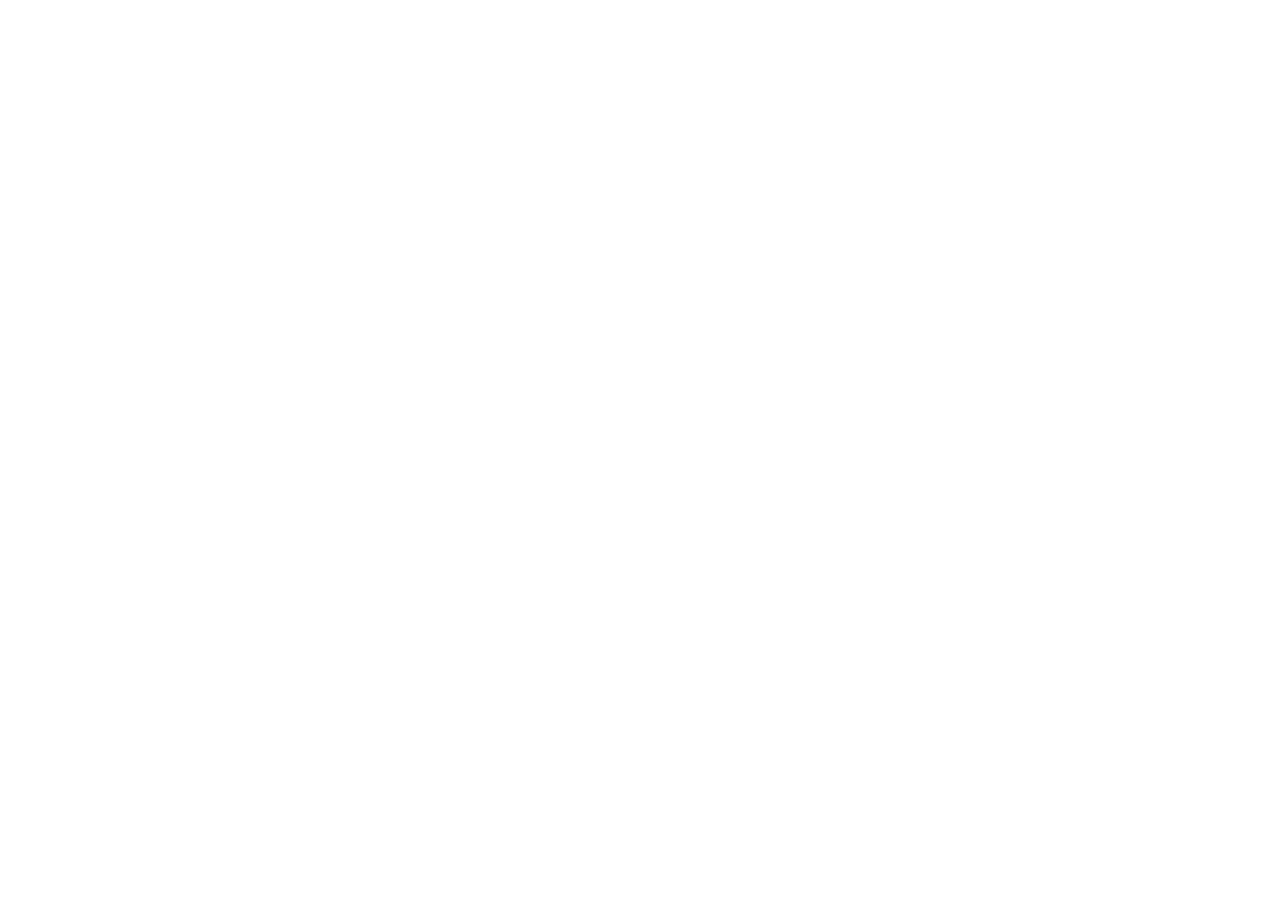
==== index.html @ cdfc6a80 "first commit" ====
<!DOCTYPE html>
<html lang="en">
<head>
    <meta charset="UTF-8">
    <meta name="viewport" content="width=device-width, initial-scale=1.0">
    <title>Document</title>
</head>
<body>
    
</body>
</html>
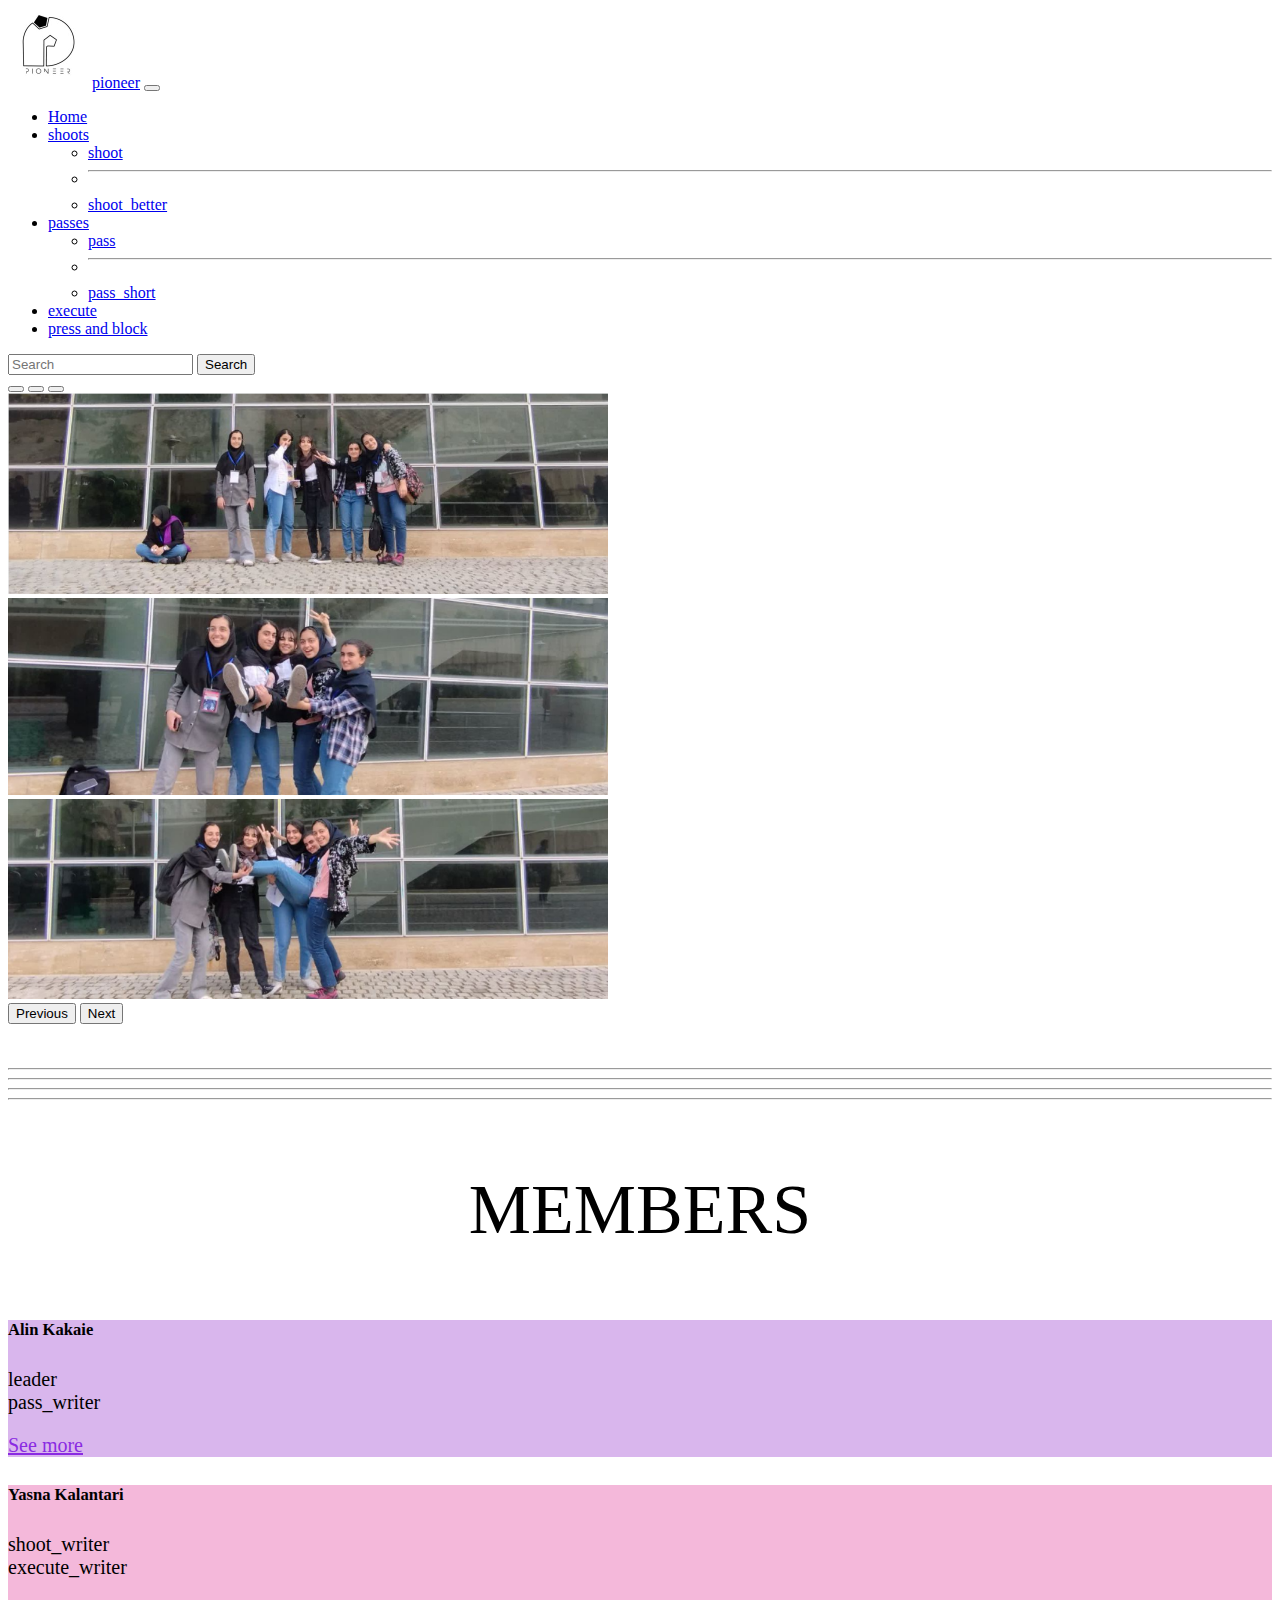
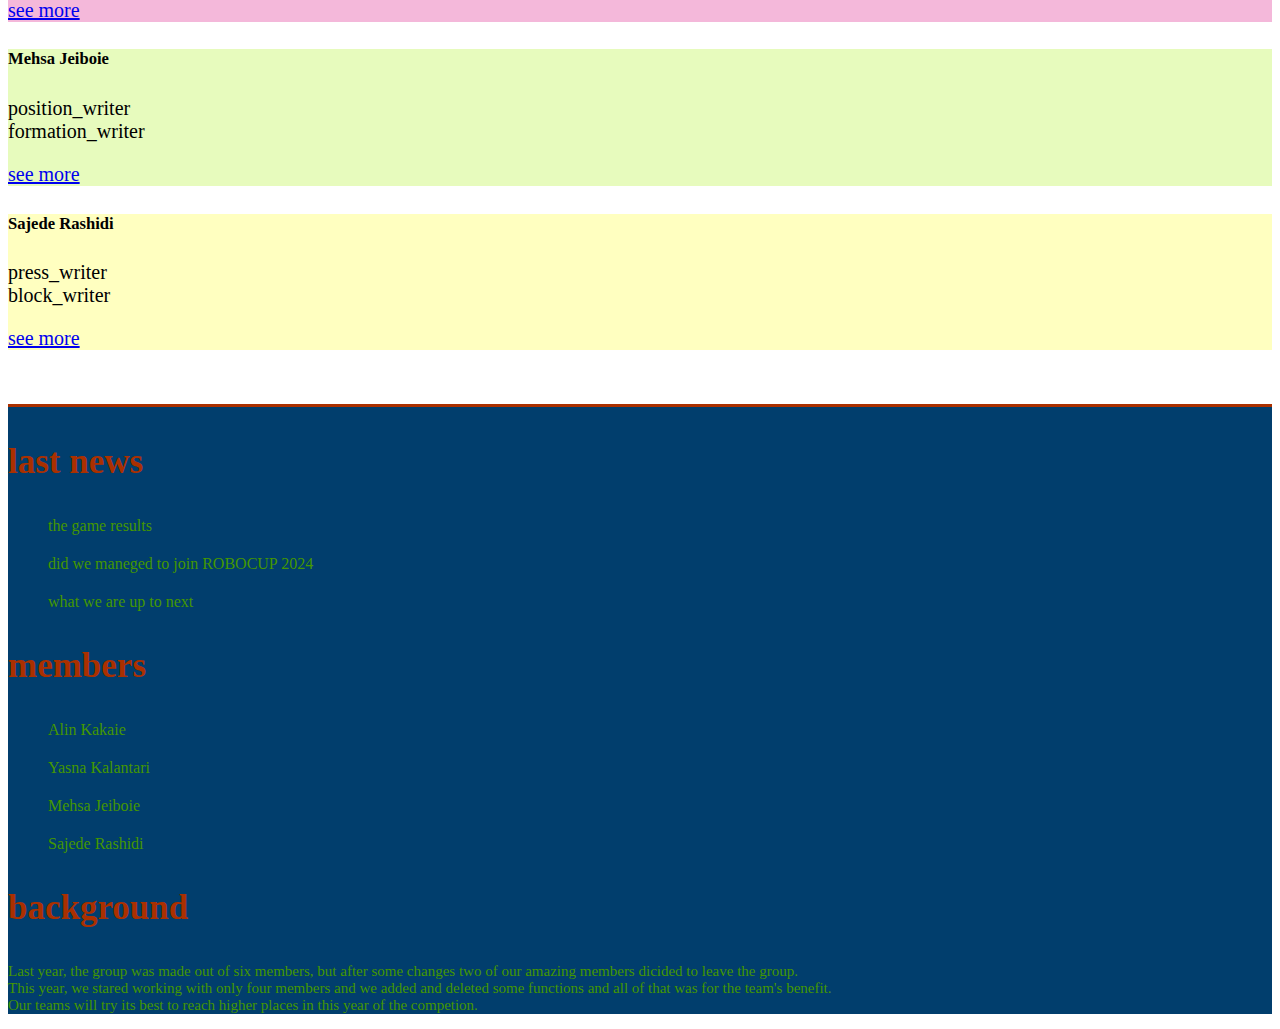
==== commit 603296f9: "grammer corect and color corect" ====
--- a/index.html
+++ b/index.html
@@ -1,11 +1,213 @@
-<!DOCTYPE html>
-<html lang="en">
-<head>
-    <meta charset="UTF-8">
-    <meta name="viewport" content="width=device-width, initial-scale=1.0">
-    <title>Document</title>
-</head>
-<body>
-    
-</body>
+<!DOCTYPE html>
+<html lang="en">
+
+<head>
+  <meta charset="UTF-8">
+  <meta name="viewport" content="width=device-width, initial-scale=1.0">
+  <link rel="stylesheet" href="style.css">
+  <link rel="stylesheet" href="css/all.css">
+  <title> pioneer</title>
+  <link href="https://cdn.jsdelivr.net/npm/bootstrap@5.0.2/dist/css/bootstrap.min.css" rel="stylesheet"
+    integrity="sha384-EVSTQN3/azprG1Anm3QDgpJLIm9Nao0Yz1ztcQTwFspd3yD65VohhpuuCOmLASjC" crossorigin="anonymous">
+  <link rel="stylesheet" href="https://cdn.jsdelivr.net/npm/bootstrap-icons@1.11.3/font/bootstrap-icons.min.css">
+</head>
+
+<body>
+  <script src="https://cdn.jsdelivr.net/npm/bootstrap@5.0.2/dist/js/bootstrap.bundle.min.js"
+    integrity="sha384-MrcW6ZMFYlzcLA8Nl+NtUVF0sA7MsXsP1UyJoMp4YLEuNSfAP+JcXn/tWtIaxVXM"
+    crossorigin="anonymous"></script>
+
+  <nav class="navbar navbar-expand-lg navbar-light bg-light">
+    <div class="container-fluid">
+      <a href="#" class="navbar-brand"><img src="pioneer.jpg" alt="logo" class="logo_type"></a>
+      <a class="navbar-brand h4" href="#">pioneer</a>
+      <button class="navbar-toggler" type="button" data-bs-toggle="collapse" data-bs-target="#pioneer"
+        aria-controls="navbarSupportedContent" aria-expanded="false" aria-label="Toggle navigation">
+        <span class="navbar-toggler-icon"></span>
+      </button>
+      <div class="collapse navbar-collapse" id="pioneer">
+        <ul class="navbar-nav me-auto mb-2 mb-lg-0">
+          <li class="nav-item">
+            <a class="nav-link active" aria-current="page" href="index.html">Home</a>
+          </li>
+          <li class="nav-item dropdown">
+            <a class="nav-link dropdown-toggle" href="#" id="navbarDropdown" role="button" data-bs-toggle="dropdown"
+              aria-expanded="false">
+              shoots
+            </a>
+            <ul class="dropdown-menu" aria-labelledby="navbarDropdown">
+              <li><a class="dropdown-item" href="shoot.html">shoot</a></li>
+              <li>
+                <hr class="dropdown-divider">
+              </li>
+              <li><a class="dropdown-item" href="shoot_better.html">shoot_better</a></li>
+            </ul>
+          </li>
+          <li class="nav-item dropdown">
+            <a class="nav-link dropdown-toggle" href="#" id="navbarDropdown" role="button" data-bs-toggle="dropdown"
+              aria-expanded="false">
+              passes
+            </a>
+            <ul class="dropdown-menu" aria-labelledby="navbarDropdown">
+              <li><a class="dropdown-item" href="pass.html">pass</a></li>
+              <li>
+                <hr class="dropdown-divider">
+              </li>
+              <li><a class="dropdown-item" href="pass_short.html">pass_short</a></li>
+            </ul>
+          </li>
+          <li class="nav-item">
+            <a class="nav-link " href="execute.html" tabindex="-1" aria-disabled="true">execute</a>
+          </li>
+          <li class="nav-item">
+            <a class="nav-link " href="press.html" tabindex="-1" aria-disabled="true">press and block</a>
+          </li>
+        </ul>
+        <form class="d-flex">
+          <input class="form-control me-2" type="search" placeholder="Search" aria-label="Search">
+          <button class="btn btn-outline-success" type="submit">Search</button>
+        </form>
+      </div>
+    </div>
+  </nav>
+
+
+
+
+
+
+
+  <div id="carouselExampleIndicators" class="carousel slide slid_img w100" data-bs-ride="carousel">
+    <div class="carousel-indicators w100">
+      <button type="button" data-bs-target="#pi2" data-bs-slide-to="0" class="active" aria-current="true"
+        aria-label="Slide 1"></button>
+      <button type="button" data-bs-target="#pi2" data-bs-slide-to="1" aria-label="Slide 2"></button>
+      <button type="button" data-bs-target="#pi2" data-bs-slide-to="2" aria-label="Slide 3"></button>
+    </div>
+    <div class="carousel-inner">
+      <div class="carousel-item active">
+        <img src="Screenshot1.png" class="d-block slid_img" alt="..1." style="width: 100%;">
+      </div>
+      <div class="carousel-item">
+        <img src="Screenshot2.png" class="d-block slid_img w100" alt="..2.">
+      </div>
+      <div class="carousel-item">
+        <img src="Screenshot3.png" class="d-block slid_img w100" alt="..3.">
+      </div>
+    </div>
+    <button class="carousel-control-prev" type="button" data-bs-target="#carouselExampleIndicators"
+      data-bs-slide="prev">
+      <span class="carousel-control-prev-icon" aria-hidden="true"></span>
+      <span class="visually-hidden">Previous</span>
+    </button>
+    <button class="carousel-control-next" type="button" data-bs-target="#carouselExampleIndicators"
+      data-bs-slide="next">
+      <span class="carousel-control-next-icon" aria-hidden="true"></span>
+      <span class="visually-hidden">Next</span>
+    </button>
+  </div>
+
+  <br><br>
+  <hr>
+  <hr>
+  <hr>
+  <hr>
+
+  <p class="member_tag">MEMBERS</p>
+
+  <div class="container">
+    <div class="row">
+      <div class="col-md-3">
+        <div class="card">
+          <div class="card-body member_card1">
+            <h5 class="card-title">Alin Kakaie</h5>
+            <p class="card-text">
+              leader <br>
+              pass_writer
+            </p>
+            <a href="Alin.html" class="btn btn-primary member_b">See more</a>
+          </div>
+        </div>
+      </div>
+      <div class="col-md-3">
+        <div class="card">
+          <div class="card-body member_card2">
+            <h5 class="card-title">Yasna Kalantari</h5>
+            <p class="card-text">
+              shoot_writer <br>
+              execute_writer
+            </p>
+            <a href="Yasna.html" class="btn btn-primary">see more</a>
+          </div>
+        </div>
+      </div>
+      <div class="col-md-3">
+        <div class="card">
+          <div class="card-body member_card3">
+            <h5 class="card-title">Mehsa Jeiboie</h5>
+            <p class="card-text">
+              position_writer <br>
+              formation_writer
+            </p>
+            <a href="Mehrsa.html" class="btn btn-primary ">see more</a>
+          </div>
+        </div>
+      </div>
+      <div class="col-md-3">
+        <div class="card">
+          <div class="card-body member_card4">
+            <h5 class="card-title">Sajede Rashidi</h5>
+            <p class="card-text">
+              press_writer <br>
+              block_writer
+            </p>
+            <a href="Sajede.html" class="btn btn-primary">see more</a>
+          </div>
+        </div>
+      </div>
+    </div>
+  </div>
+
+  <br><br><br>
+
+
+
+
+  <footer class="container-fluid footer-pioneer mt-3">
+    <div class="container">
+      <div class="row">
+        <div class="col-md-4">
+          <h3 class="footer-text-header">last news</h3>
+          <ul class="footer-ul">
+            <li><a href="#">the game results</a></li>
+            <li><a href="#">did we maneged to join ROBOCUP 2024</a></li>
+            <li><a href="#">what we are up to next</a></li>
+          </ul>
+        </div>
+        <div class="col-md-4">
+          <h3 class="footer-text-header">members</h3>
+          <ul class="footer-ul">
+            <li><a href="Alin.html">Alin Kakaie</a></li>
+            <li><a href="Yasna.html">Yasna Kalantari</a></li>
+            <li><a href="Mehrsa.html">Mehsa Jeiboie</a></li>
+            <li><a href="Sajede.html">Sajede Rashidi</a></li>
+          </ul>
+        </div>
+        <div class="col-md-4">
+          <h3 class="footer-text-header">background</h3>
+          <p class="footer-text">
+            Last year, the group was made out of six members, but after some changes two of our amazing members dicided
+            to leave the group. <br>
+            This year, we stared working with only four members and we added and deleted some functions and all of
+            that was for the team's benefit. <br>
+            Our teams will try its best to reach higher places in this year of the competion.
+          </p>
+        </div>
+      </div>
+    </div>
+  </footer>
+
+
+</body>
+
 </html>--- a/style.css
+++ b/style.css
@@ -0,0 +1,99 @@
+.logo_type{
+    width: 80px;
+    height: 80px;
+}
+.w100{
+    width: 100%;
+    height: 100%;
+}
+.slid_img{
+    width: 600px;
+}
+.shoot_img{
+    width: 300px;
+}
+.member_tag{
+    font-size: 70px;
+    text-align: center;
+}
+.member_card1{
+    font-size: 20px;
+    background-color: rgba(217, 182, 237);
+}
+.member_card2{
+    font-size: 20px;
+    background-color: rgba(244, 184, 218);
+}
+.member_card3{
+    font-size: 20px;
+    background-color: rgba(231, 251, 189);
+}
+.member_card4{
+    font-size: 20px;
+    background-color: rgba(255, 255, 192);
+}
+.member_b{
+    color: blueviolet;
+}
+.execute_img{
+    width: 35%;
+    margin-left: 80px;
+}
+.footer-pioneer{
+    background-color: rgb(1, 62, 109);
+    border-top: solid rgb(170, 48, 0);
+}
+.footer-text-header{
+    font-size: 35px;
+    color: rgb(170, 48, 0);
+}
+footer ul{
+    list-style-type: none;
+    margin-right: 0px;
+    padding-right:  0px;
+}
+footer ul li {
+    margin-top: 20px;
+}
+footer ul li a {
+    text-decoration: none;
+    color: rgb(68, 151, 0);
+}
+.footer-ul li a:hover{
+    color: rgb(12, 217, 64);
+}
+.footer-text{
+    font-size: 15px;
+    color: rgb(68, 151, 0);
+}
+.single-title{
+    font-size: 40px;
+    color: rgb(247, 72, 72);
+    margin-left: 45px;
+}
+.sidebar{
+    position: sticky;
+    top: 100px;
+}
+.social-title{
+    font-size: 30px;
+    font-weight: 800;
+    color: brown;
+    text-align: center;
+    margin-top: 10px;
+}
+.sidebar-img{
+    height: auto;
+    width: 85%;
+    border-radius: 2rem;
+    display: block;
+    margin-left: auto;
+    margin-left: auto;
+
+}
+.card-pic{
+    height: 50px;
+    width: 50px;
+    margin: 10px;
+    margin-left: 40%;
+}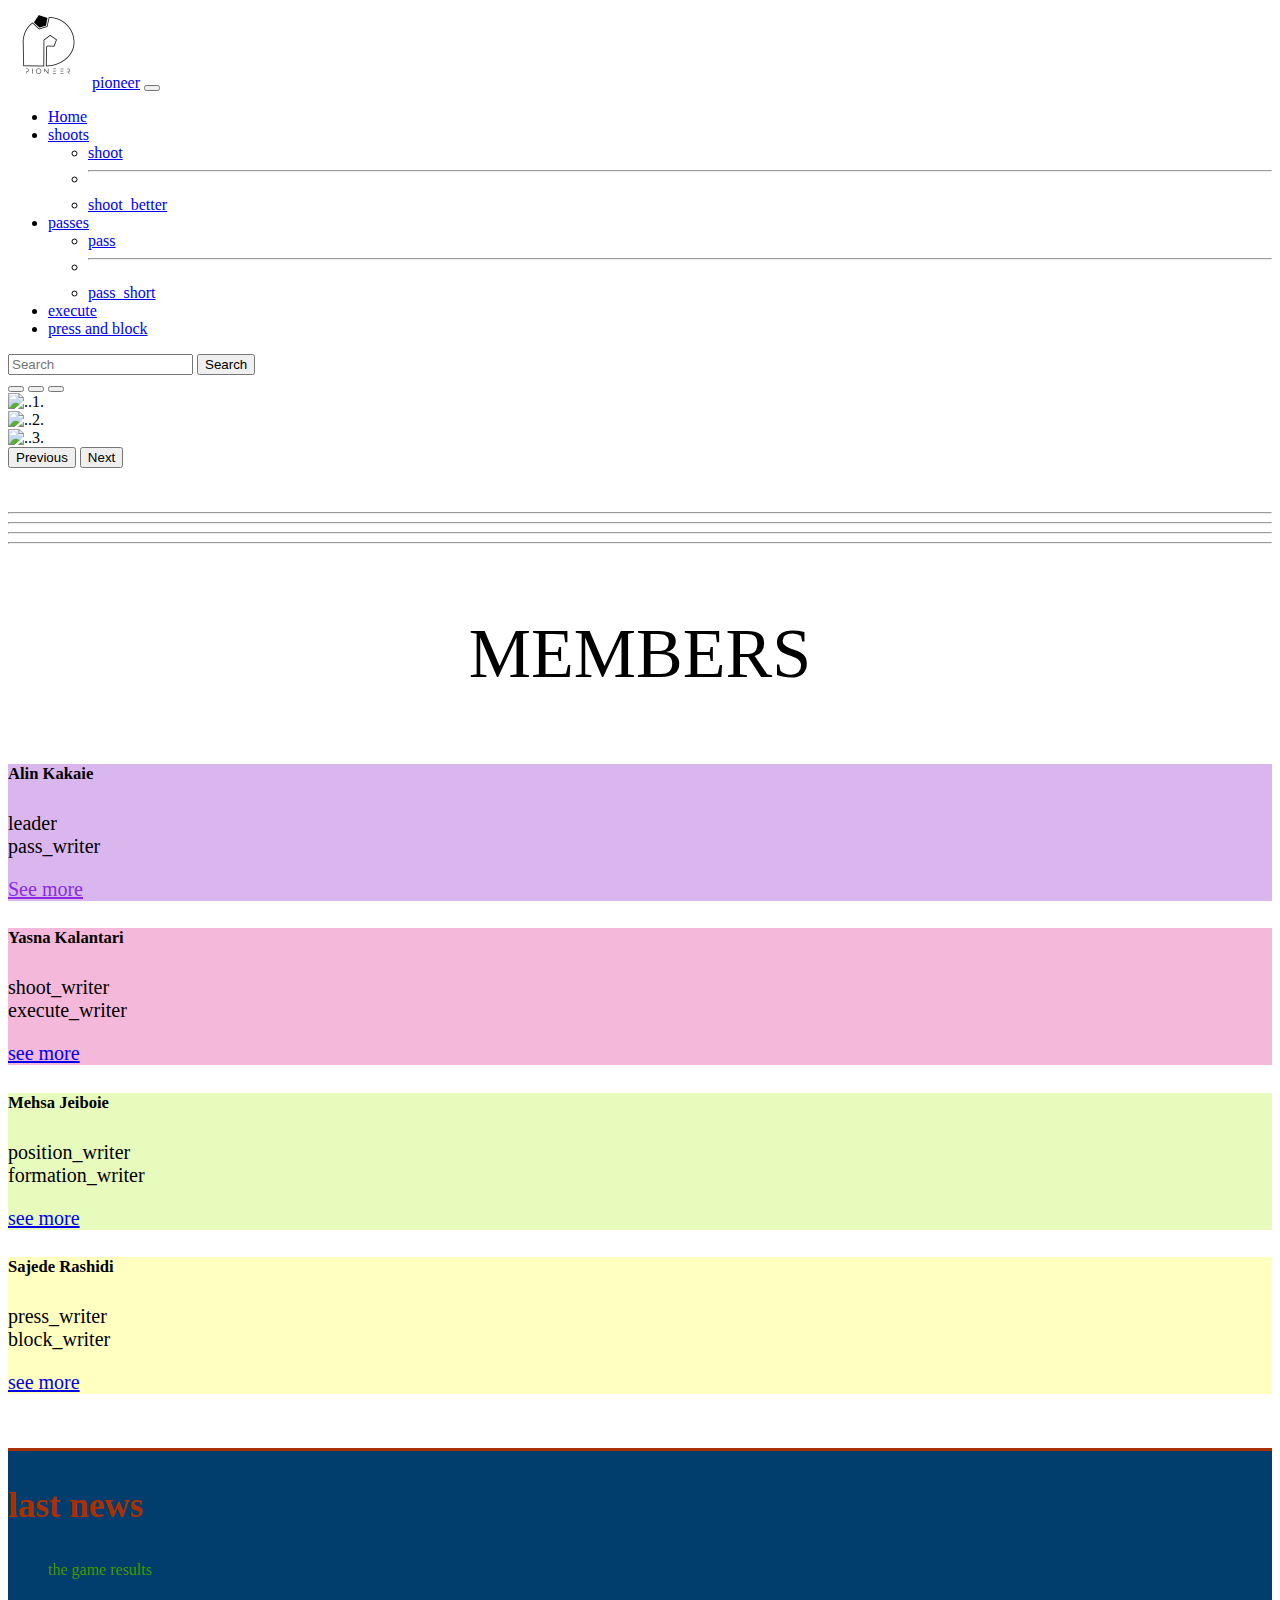
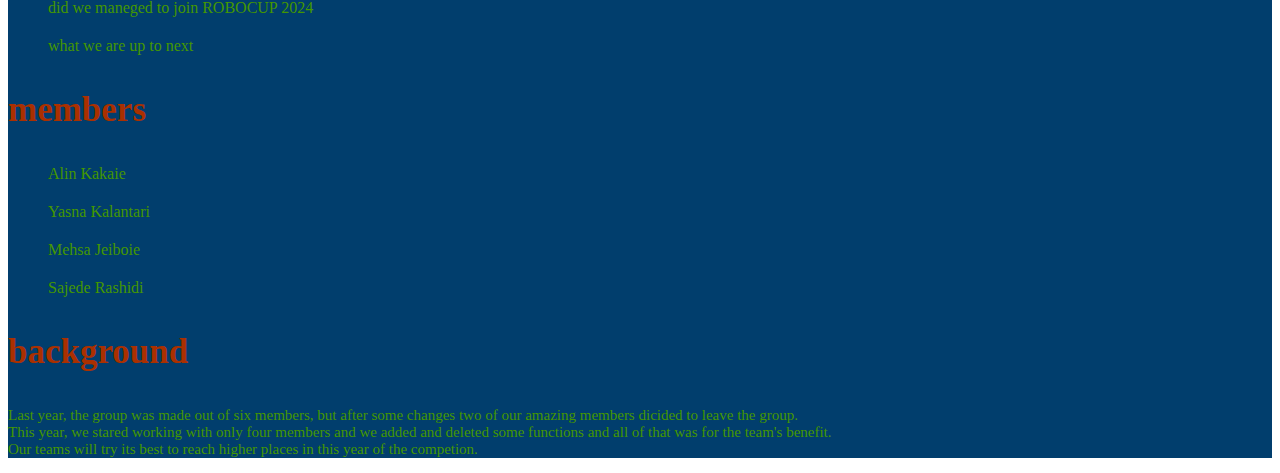
==== commit bd981bbd: "slider pic quailty cheack and size check" ====
--- a/index.html
+++ b/index.html
@@ -77,8 +77,8 @@
 
 
 
-  <div id="carouselExampleIndicators" class="carousel slide slid_img w100" data-bs-ride="carousel">
-    <div class="carousel-indicators w100">
+  <div id="carouselExampleIndicators" class="carousel slide slid_img w100" data-bs-ride="carousel" style="width: 100%;">
+    <div class="carousel-indicators">
       <button type="button" data-bs-target="#pi2" data-bs-slide-to="0" class="active" aria-current="true"
         aria-label="Slide 1"></button>
       <button type="button" data-bs-target="#pi2" data-bs-slide-to="1" aria-label="Slide 2"></button>
@@ -86,13 +86,13 @@
     </div>
     <div class="carousel-inner">
       <div class="carousel-item active">
-        <img src="Screenshot1.png" class="d-block slid_img" alt="..1." style="width: 100%;">
+        <img src="output_image.png" class="d-block slid_img" alt="..1." style="width: 100%;">
       </div>
       <div class="carousel-item">
-        <img src="Screenshot2.png" class="d-block slid_img w100" alt="..2.">
+        <img src="output_image (1).png" class="d-block slid_img w100" alt="..2." style="width: 100%;">
       </div>
       <div class="carousel-item">
-        <img src="Screenshot3.png" class="d-block slid_img w100" alt="..3.">
+        <img src="output_image (2).png" class="d-block slid_img w100" alt="..3." style="width: 100%;">
       </div>
     </div>
     <button class="carousel-control-prev" type="button" data-bs-target="#carouselExampleIndicators"
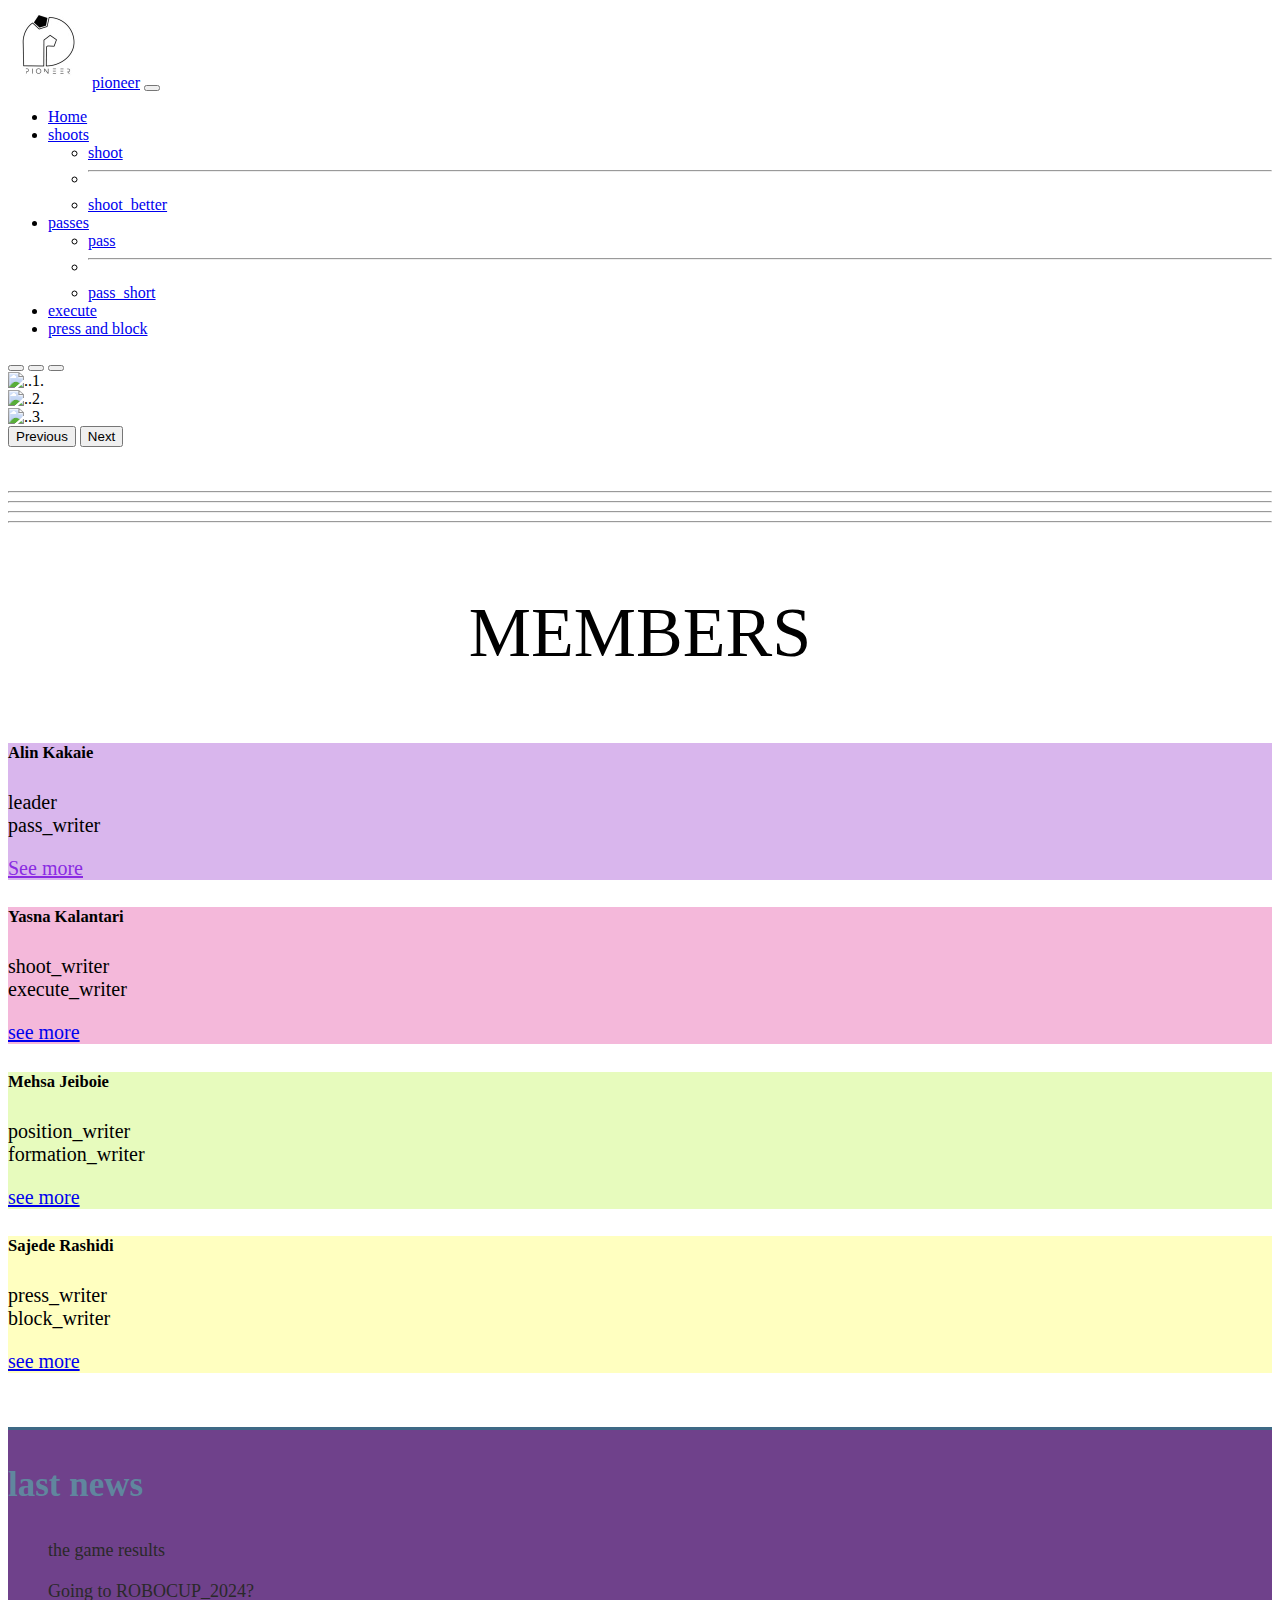
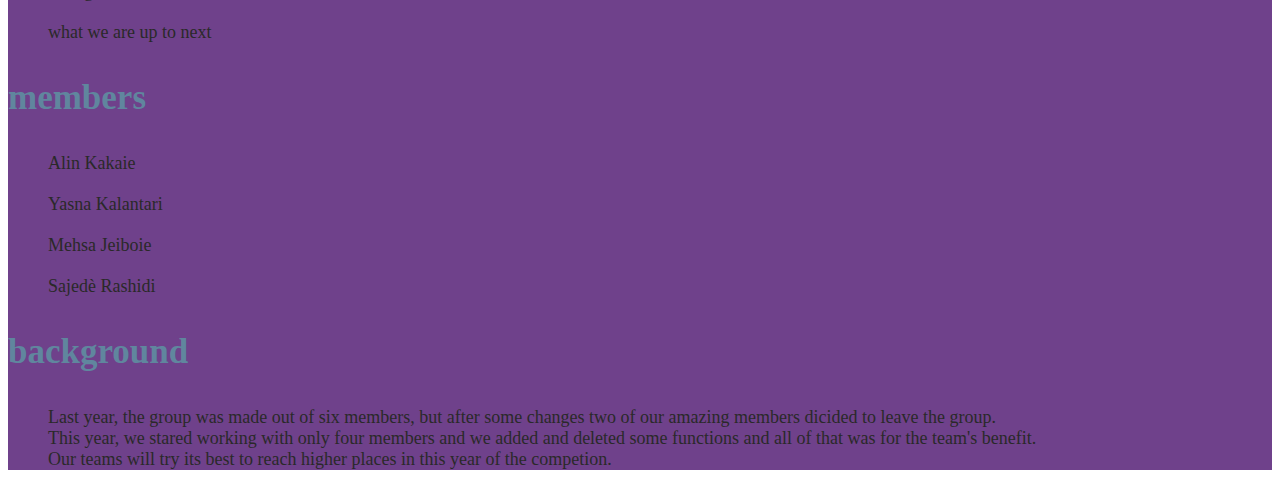
==== commit c5cb9cdf: "footer and card" ====
--- a/index.html
+++ b/index.html
@@ -63,10 +63,6 @@
             <a class="nav-link " href="press.html" tabindex="-1" aria-disabled="true">press and block</a>
           </li>
         </ul>
-        <form class="d-flex">
-          <input class="form-control me-2" type="search" placeholder="Search" aria-label="Search">
-          <button class="btn btn-outline-success" type="submit">Search</button>
-        </form>
       </div>
     </div>
   </nav>
@@ -125,7 +121,7 @@
               leader <br>
               pass_writer
             </p>
-            <a href="Alin.html" class="btn btn-primary member_b">See more</a>
+            <a href="Alin.html" class="btn-outline-dark member_b">See more</a>
           </div>
         </div>
       </div>
@@ -137,7 +133,7 @@
               shoot_writer <br>
               execute_writer
             </p>
-            <a href="Yasna.html" class="btn btn-primary">see more</a>
+            <a href="Yasna.html" class="btn-outline-dark">see more</a>
           </div>
         </div>
       </div>
@@ -149,7 +145,7 @@
               position_writer <br>
               formation_writer
             </p>
-            <a href="Mehrsa.html" class="btn btn-primary ">see more</a>
+            <a href="Mehrsa.html" class="btn-outline-dark">see more</a>
           </div>
         </div>
       </div>
@@ -161,7 +157,7 @@
               press_writer <br>
               block_writer
             </p>
-            <a href="Sajede.html" class="btn btn-primary">see more</a>
+            <a href="Sajede.html" class="btn-outline-dark">see more</a>
           </div>
         </div>
       </div>
@@ -174,34 +170,34 @@
 
 
   <footer class="container-fluid footer-pioneer mt-3">
-    <div class="container">
+    <div class="container mt-3">
       <div class="row">
-        <div class="col-md-4">
+        <div class="col-md-3">
           <h3 class="footer-text-header">last news</h3>
           <ul class="footer-ul">
             <li><a href="#">the game results</a></li>
-            <li><a href="#">did we maneged to join ROBOCUP 2024</a></li>
+            <li><a href="#">Going to ROBOCUP_2024?</a></li>
             <li><a href="#">what we are up to next</a></li>
           </ul>
         </div>
-        <div class="col-md-4">
+        <div class="col-md-3">
           <h3 class="footer-text-header">members</h3>
           <ul class="footer-ul">
             <li><a href="Alin.html">Alin Kakaie</a></li>
             <li><a href="Yasna.html">Yasna Kalantari</a></li>
             <li><a href="Mehrsa.html">Mehsa Jeiboie</a></li>
-            <li><a href="Sajede.html">Sajede Rashidi</a></li>
+            <li><a href="Sajede.html">Sajedè Rashidi</a></li>
           </ul>
         </div>
-        <div class="col-md-4">
+        <div class="col-md-6">
           <h3 class="footer-text-header">background</h3>
-          <p class="footer-text">
+          <ul class="footer-text">
             Last year, the group was made out of six members, but after some changes two of our amazing members dicided
             to leave the group. <br>
             This year, we stared working with only four members and we added and deleted some functions and all of
             that was for the team's benefit. <br>
             Our teams will try its best to reach higher places in this year of the competion.
-          </p>
+          </ul>
         </div>
       </div>
     </div>
--- a/style.css
+++ b/style.css
@@ -40,12 +40,12 @@
     margin-left: 80px;
 }
 .footer-pioneer{
-    background-color: rgb(1, 62, 109);
-    border-top: solid rgb(170, 48, 0);
+    background-color: rgb(111, 65, 139);
+    border-top: solid rgb(62, 105, 133);
 }
 .footer-text-header{
     font-size: 35px;
-    color: rgb(170, 48, 0);
+    color: rgb(96, 134, 158);
 }
 footer ul{
     list-style-type: none;
@@ -56,15 +56,16 @@
     margin-top: 20px;
 }
 footer ul li a {
+    font-size: 18px;
     text-decoration: none;
-    color: rgb(68, 151, 0);
+    color: rgb(42, 41, 41);
 }
 .footer-ul li a:hover{
-    color: rgb(12, 217, 64);
+    color: rgb(181, 162, 5);
 }
 .footer-text{
-    font-size: 15px;
-    color: rgb(68, 151, 0);
+    font-size: 18px;
+    color: rgb(42, 41, 41);
 }
 .single-title{
     font-size: 40px;
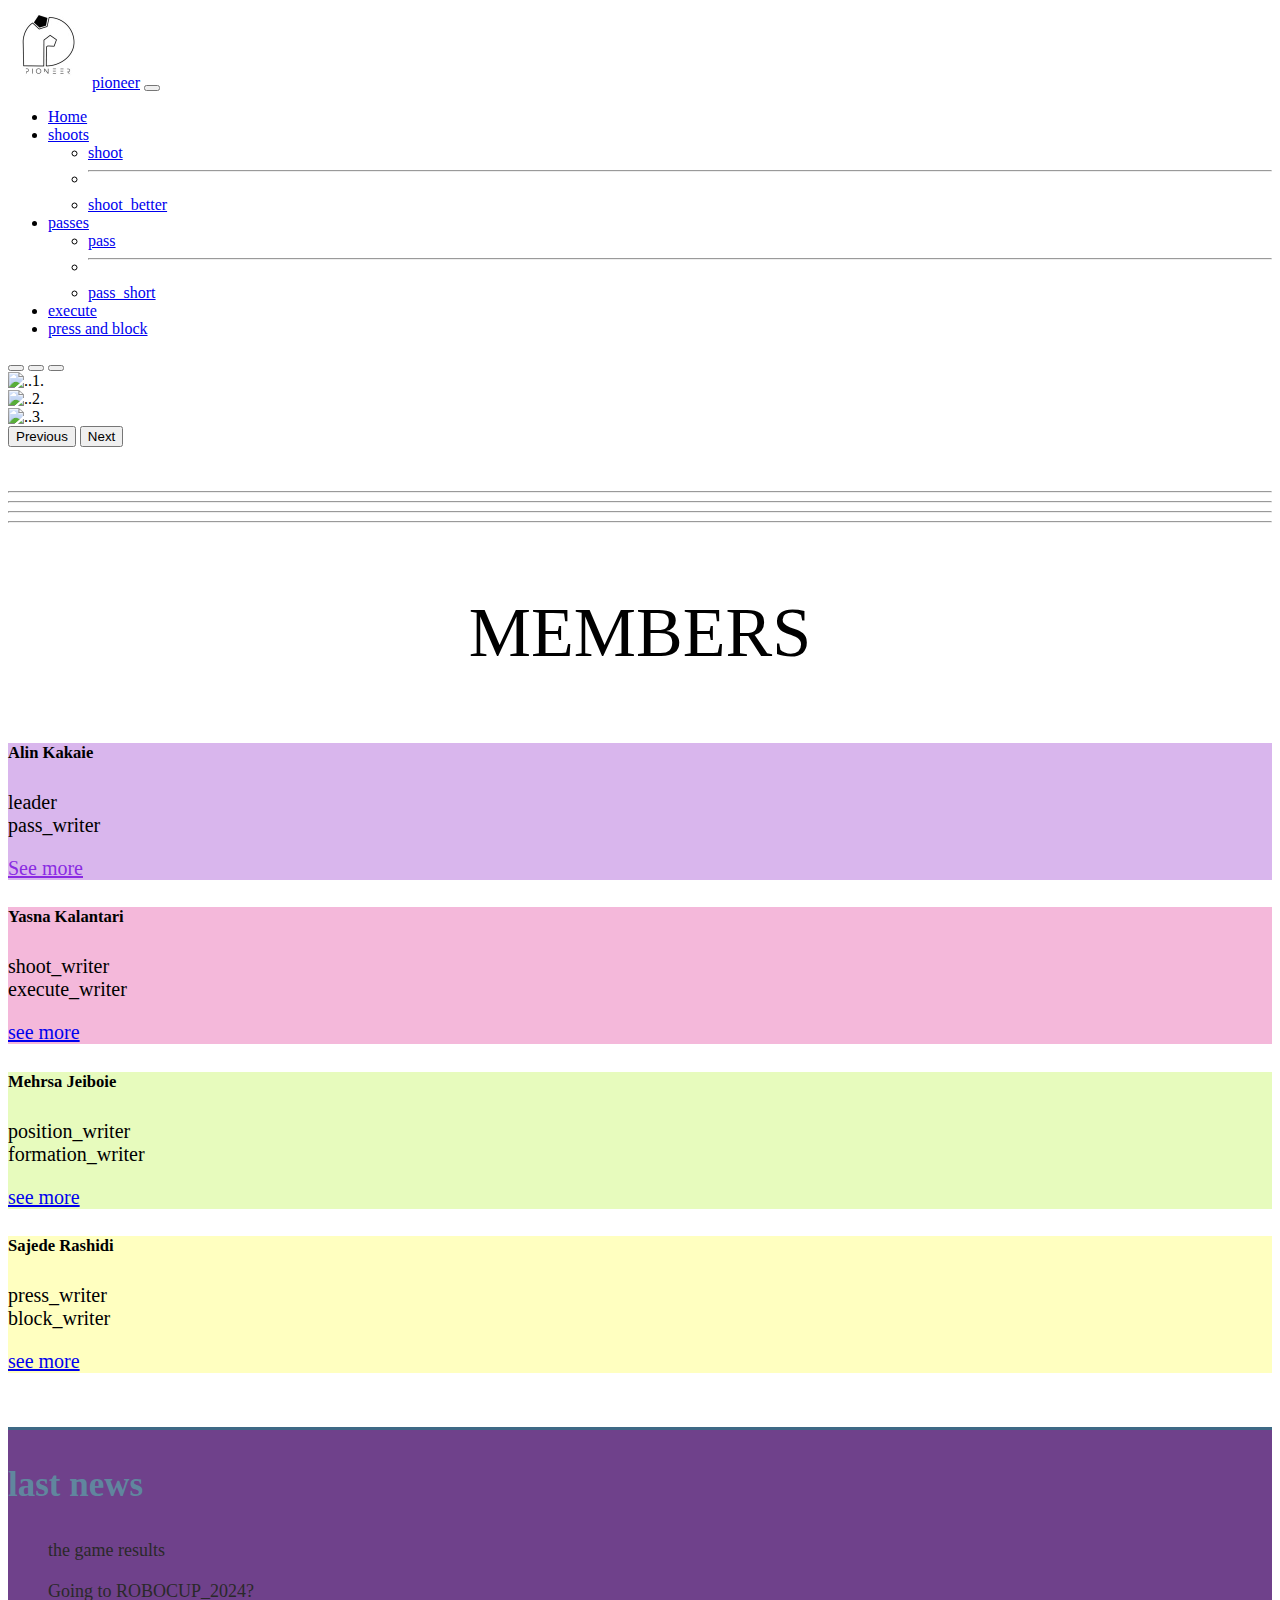
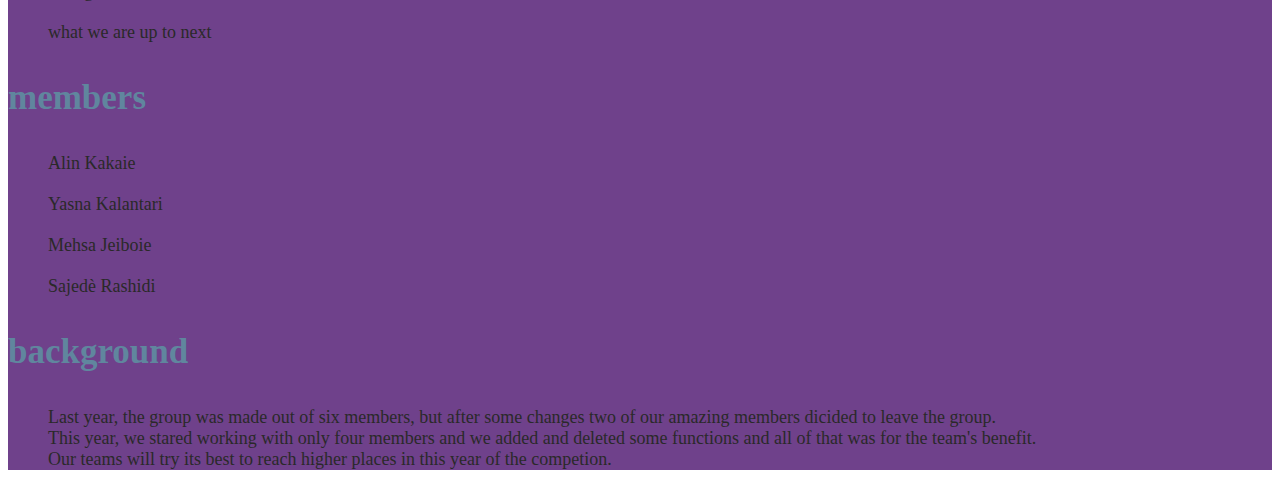
==== commit 6e2ae63c: "mehRsa" ====
--- a/index.html
+++ b/index.html
@@ -140,7 +140,7 @@
       <div class="col-md-3">
         <div class="card">
           <div class="card-body member_card3">
-            <h5 class="card-title">Mehsa Jeiboie</h5>
+            <h5 class="card-title">Mehrsa Jeiboie</h5>
             <p class="card-text">
               position_writer <br>
               formation_writer
